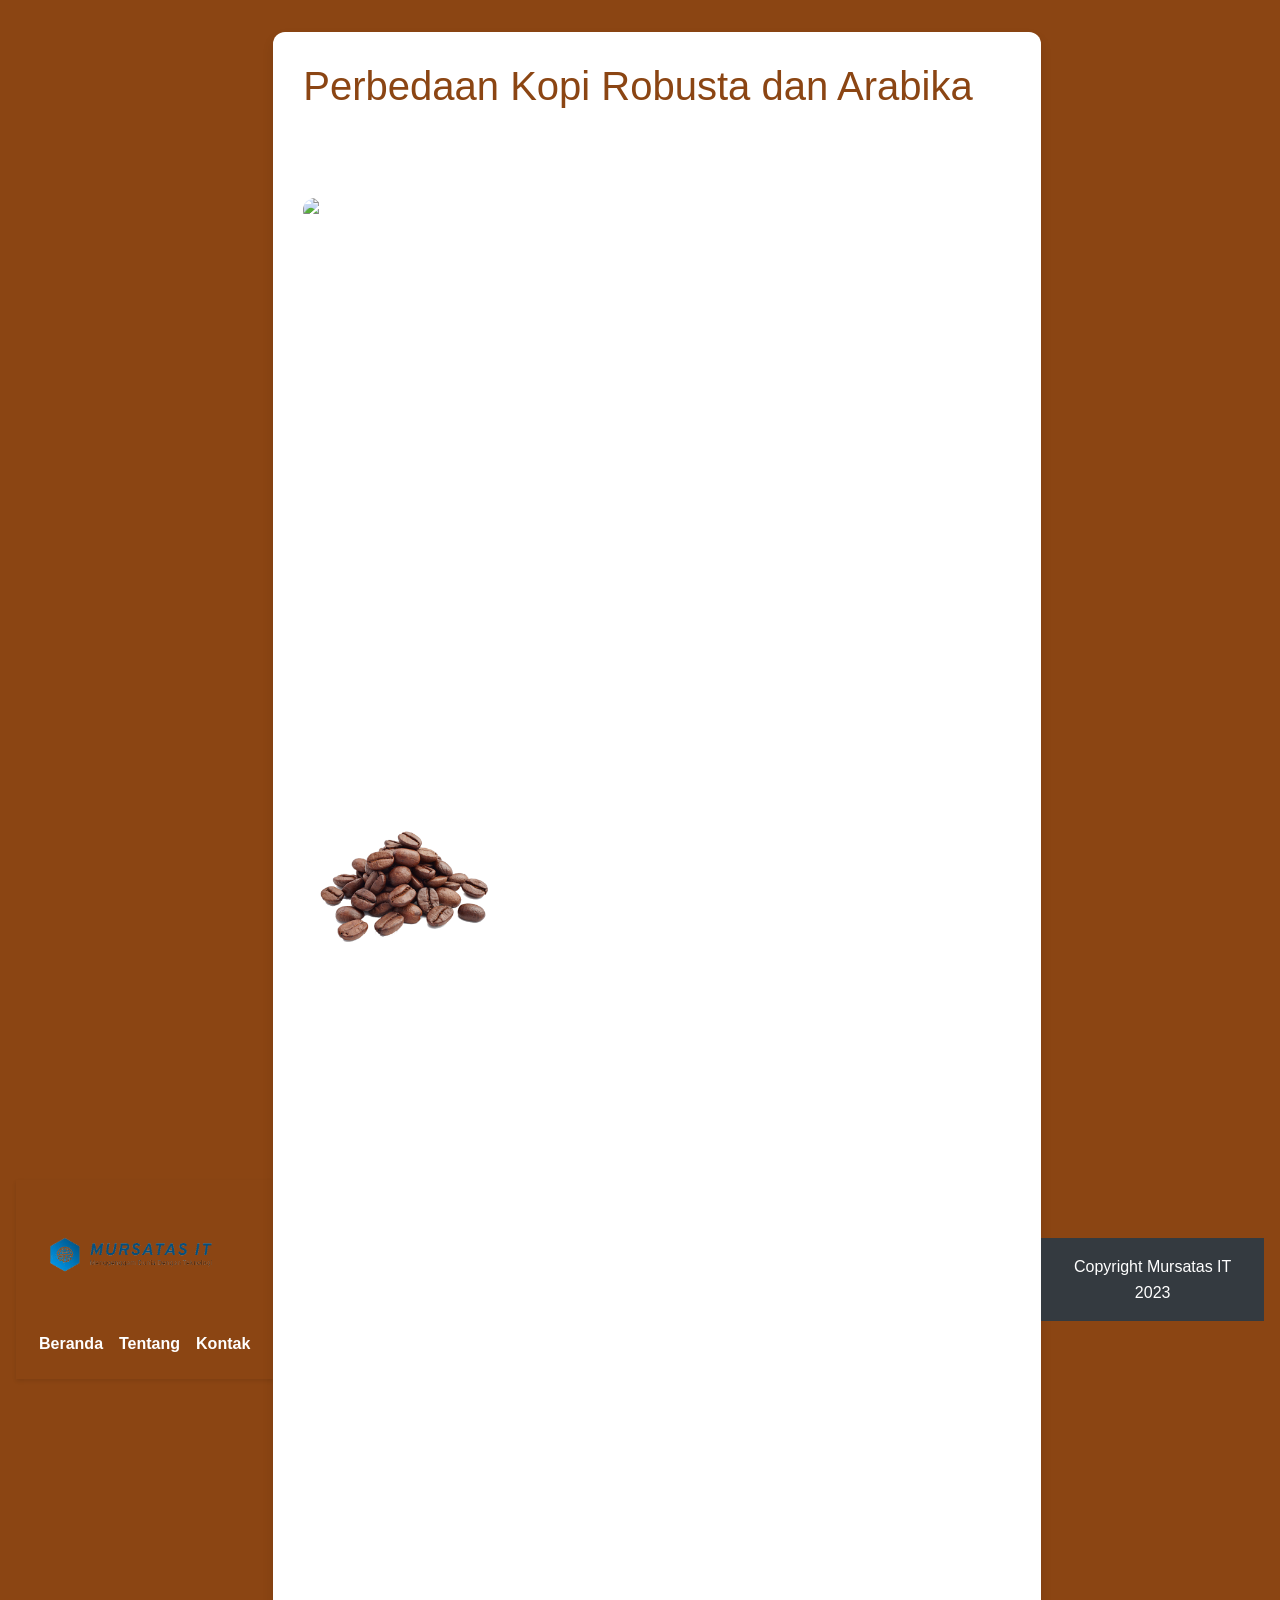
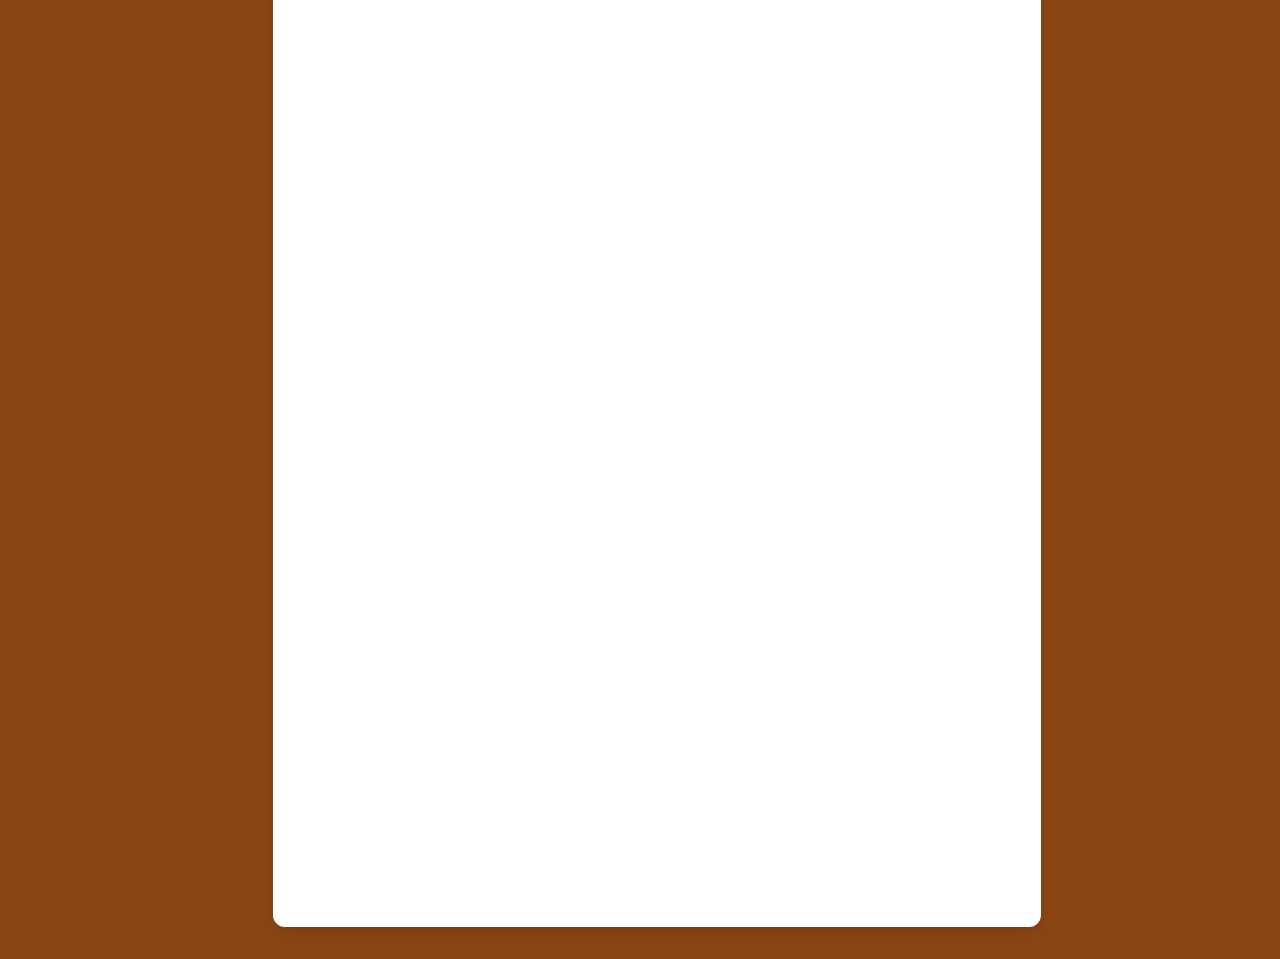
==== index.html @ 6120278c "Add files via upload" ====
<!DOCTYPE html>
<html lang="en">

<head>
    <meta charset="UTF-8">
    <meta name="viewport" content="width=device-width, initial-scale=1.0">
    <title>Perbedaan Kopi Robusta dan Arabika</title>
    <link rel="stylesheet" href="https://stackpath.bootstrapcdn.com/bootstrap/4.5.0/css/bootstrap.min.css" />
    <meta name="viewport" content="width=device-width, initial-scale=1.0">
    <link rel="stylesheet" href="style.css" />
</head>

<body>
    <!-- Navbar -->
    <nav class="navbar navbar-expand-md">
        <nav a class="d-block mx-auto">
            <img src="Mursatas IT.png" width="200" height="200">
            </a>
            <button class="navbar-toggler" type="button" data-toggle="collapse" data-target="#mainNav">
                <span class="navbar-toggler-icon"></span>
            </button>
            <div class="collapse navbar-collapse" id="mainNav">
                <ul class="navbar-nav ml-auto">
                    <li class="nav-item">
                        <a class="nav-link" href="artikel.html">Beranda</a>
                    </li>
                    <li class="nav-item">
                        <a class="nav-link" href="tentang_kami.html">Tentang</a>
                    </li>
                    <li class="nav-item">
                        <a class="nav-link" href="kontak.html">Kontak</a>
                    </li>
                </ul>
            </div>
        </nav>
        <!-- Konten -->
        <div class="container mt-4 mb-4">
            <!-- Konten Postingan -->
            <div class="d-flex flex-column flex-md-row">
                <div class="col-md-12">
                    <h1>Perbedaan Kopi Robusta dan Arabika</h1>
                    <p>
                    <h3>Apa Itu Kopi Robusta?</h3>
                    <p>
                        <img src="robusta.png" alt="Kopi Robusta" width="200" height="300">
                    </p>
                    Kopi Robusta adalah salah satu dari dua jenis biji kopi yang banyak ditemui di Indonesia. Robusta
                    ini ternyata bukan jalur murni lho, melainkan hasil persilangan antara beberapa varietas dengan
                    Coffea canephora sebagai jenis dominannya. Nama “robusta” sendiri berasal dari salah satu
                    karakteristik yang dimilikinya yaitu “kuat” yang merupakan terjemahan dari kata bahasa Inggris
                    robust.

                    Dengan kata lain, dibandingkan dengan jenis lainnya kopi Robusta punya rasa yang kuat atau sensasi
                    pahitnya lebih tajam. Kadar kafeinnya juga lebih tinggi jika dibandingkan dengan jenis populer lain,
                    yaitu sebesar 2,7%. Ini juga yang jadi alasan kenapa para pecinta kopi kelas berat sering memesan
                    kopi Robusta dan variasi menunya.
                    </p>
                    <!-- Menambahkan konten baru -->
                    <h3>Perbedaan Rasa Kopi Arabika vs Kopi Robusta</h3>
                    <p>
                        Saat mendengar Arabika dan Robusta, apa yang ada di benak Anda?
                        Biasanya, kami akan mendapatkan jawaban seperti ini: “Arabika itu manis, Robusta itu pahit,”
                        atau
                        “Arabika itu harganya mahal, kalau Robusta lebih murah.”
                    </p>
                    <p>
                        Kedua jawaban di atas memang benar adanya. Sebenarnya, apa yang membuat Arabika dan Robusta
                        begitu
                        berbeda? Kali ini kami akan mengulas lebih dalam soal perbedaan kedua jenis kopi ini.
                    </p>
                    <!-- Melanjutkan konten baru -->
                    <h3>Kopi Arabika</h3>
                    <p>
                    <p>
                        <img src="arabika.png" alt="Kopi Arabika" width="200" height="300">
                    </p>
                    Jangan tertipu dengan namanya, Arabika adalah jenis kopi yang berasal dari dataran tinggi Ethiopia
                    Barat. Kenapa namanya disebut Arabika? Menurut sebuah sumber, kopi ini dinamakan Arabika karena pada
                    abad ke-7, biji kopi ini dibawa sebuah daerah dataran rendah di Arab.
                    </p>
                    <!-- Lanjutan konten Arabika -->
                    <h3>Cara Menikmati Kopi Arabika</h3>
                    <p>
                        Kopi Arabika, dengan rasa manis dan kompleksnya, menjadi favorit di kalangan pecinta kopi. Untuk
                        menikmati kopi
                        Arabika yang sempurna, berikut adalah beberapa langkah sederhana yang dapat Anda ikuti:
                    </p>
                    <ol>
                        <li>Pilih biji kopi Arabika berkualitas tinggi dengan karakteristik rasa yang sesuai dengan
                            preferensi
                            Anda.</li>
                        <li>Giling biji kopi sebelum digunakan untuk mendapatkan kesegaran rasa yang optimal.</li>
                        <li>Seduh kopi menggunakan metode yang Anda sukai, seperti pour-over, french press, atau
                            espresso.
                        </li>
                        <li>Perhatikan suhu air dan waktu ekstraksi untuk menciptakan kopi dengan cita rasa yang
                            seimbang.
                        </li>
                        <li>Nikmati secangkir kopi Arabika dengan kesadaran penuh, nikmati setiap nuansa rasa yang
                            ditawarkan.</li>
                    </ol>

                    <h3>Fakta Menarik tentang Kopi Arabika</h3>
                    <p>
                        Beberapa fakta menarik tentang kopi Arabika yang mungkin belum Anda ketahui:
                    </p>
                    <ul>
                        <li>Arabika memiliki kadar kafein
                            <h3>Bagaimana dengan Kopi Robusta?</h3>
                            <p>
                                Berbeda dengan Arabika, kopi Robusta memiliki karakteristik yang mencirikan kekuatan dan
                                keberanian. Meskipun sering dianggap sebagai kopi dengan rasa yang lebih pahit, Robusta
                                memiliki penggemar setia yang menghargai kekhasannya.
                            </p>
                            <h3>Cara Menikmati Kopi Robusta</h3>
                            <p>
                                Bagi pencinta kopi yang menyukai kekuatan dan keintiman rasa, kopi Robusta bisa menjadi
                                pilihan yang memuaskan. Berikut adalah beberapa tips untuk menikmati kopi Robusta dengan
                                baik:
                            </p>
                            <ol>
                                <li>Pilih biji kopi Robusta berkualitas tinggi untuk mendapatkan pengalaman rasa yang
                                    terbaik.</li>
                                <li>Gunakan gilingan yang tepat sesuai dengan metode penyeduhan yang Anda pilih.</li>
                                <li>Eksplorasi berbagai metode penyeduhan seperti espresso, moka pot, atau kopi tubruk
                                    untuk
                                    mendapatkan rasa yang sesuai dengan selera Anda.</li>
                                <li>Perhatikan proporsi antara kopi dan air serta suhu air saat menyeduh untuk
                                    menghasilkan
                                    rasa yang seimbang.</li>
                                <li>Nikmati keberanian dan kekhasan rasa kopi Robusta dengan penuh penghayatan.</li>
                            </ol>
                            <h3>Fakta Menarik tentang Kopi Robusta</h3>
                            <p>
                                Untuk lebih mengenal kopi Robusta, berikut beberapa fakta menarik yang mungkin akan
                                membuat
                                Anda mengapresiasi jenis kopi ini lebih baik:
                            </p>
                            <ul>
                                <li>Robusta memiliki kadar kafein lebih tinggi dibandingkan Arabika, memberikan efek
                                    stimulan yang lebih kuat.</li>
                                <li>Kopi Robusta cenderung memiliki tingkat keasaman yang lebih rendah, menjadikannya
                                    pilihan yang cocok untuk mereka yang menyukai rasa pahit yang khas.</li>
                                <li>Biji kopi Robusta berbentuk bulat dan ukurannya lebih kecil dibandingkan dengan biji
                                    kopi Arabika.</li>
                                <li>Meskipun seringkali dianggap sebagai kopi yang lebih terjangkau, kualitas kopi
                                    Robusta
                                    yang baik tetap dapat memberikan pengalaman kopi yang memuaskan.</li>
                            </ul>
                            <p>
                                Dengan memahami perbedaan dan karakteristik unik antara kopi Arabika dan Robusta, Anda
                                dapat
                                membuat pilihan yang sesuai dengan preferensi rasa pribadi Anda. Apakah Anda lebih
                                menyukai
                                kompleksitas rasa kopi Arabika yang manis atau kekuatan pahit khas kopi Robusta, dunia
                                kopi
                                menyajikan berbagai pilihan yang dapat disesuaikan dengan selera masing-masing.
                            </p>
                </div>
            </div>
        </div>

        </div>
        <!-- Footer -->
        <footer class="bg-dark text-white text-center p-3">
            <p class="mb-0">Copyright Mursatas IT 2023</p>
        </footer>
        <script src="https://code.jquery.com/jquery-3.5.1.slim.min.js"></script>
        <script src="https://cdn.jsdelivr.net/npm/@popperjs/core@2.9.2/dist/umd/popper.min.js"></script>
        <script src="https://stackpath.bootstrapcdn.com/bootstrap/4.5.0/js/bootstrap.min.js"></script>
</body>

</html>
---- style.css ----
body {
    font-family: 'Arial', sans-serif;  
    margin: 0;
    padding: 0;  
  }
  
  nav {
    background-color: #8B4513;
    color: white;
    padding: 15px;
    box-shadow: 0 2px 4px rgba(0, 0, 0, 0.1);
  }
  
  nav a {
    color: white;
    text-decoration: none;  
    font-weight: bold;
    transition: color 0.3s ease;
  }
  
  nav a:hover {
    color: #ffc107;  
  }
  
  .container {
    background-color: white;
    padding: 30px 15px;
    border-radius: 12px;
    box-shadow: 0 6px 12px rgba(0, 0, 0, 0.1);
    margin: 30px auto;
    max-width: 768px;  
  }
  
  .container h1 {
    color: #8B4513;  
  }
  
  footer {
    background-color: #8B4513;
    color: white; 
    padding: 15px;
    text-align: center;   
  }
  
  @media (max-width: 768px) {
  
    nav {
      text-align: center;
    }
    
    nav a {
      display: block;
      margin: 10px auto;
    }
  
  }  
  
  img {
    max-width: 100%;
    height: auto;
    border-radius: 12px;
    margin: 30px 0;  
  }
  
  p {
    line-height: 1.6;
  }
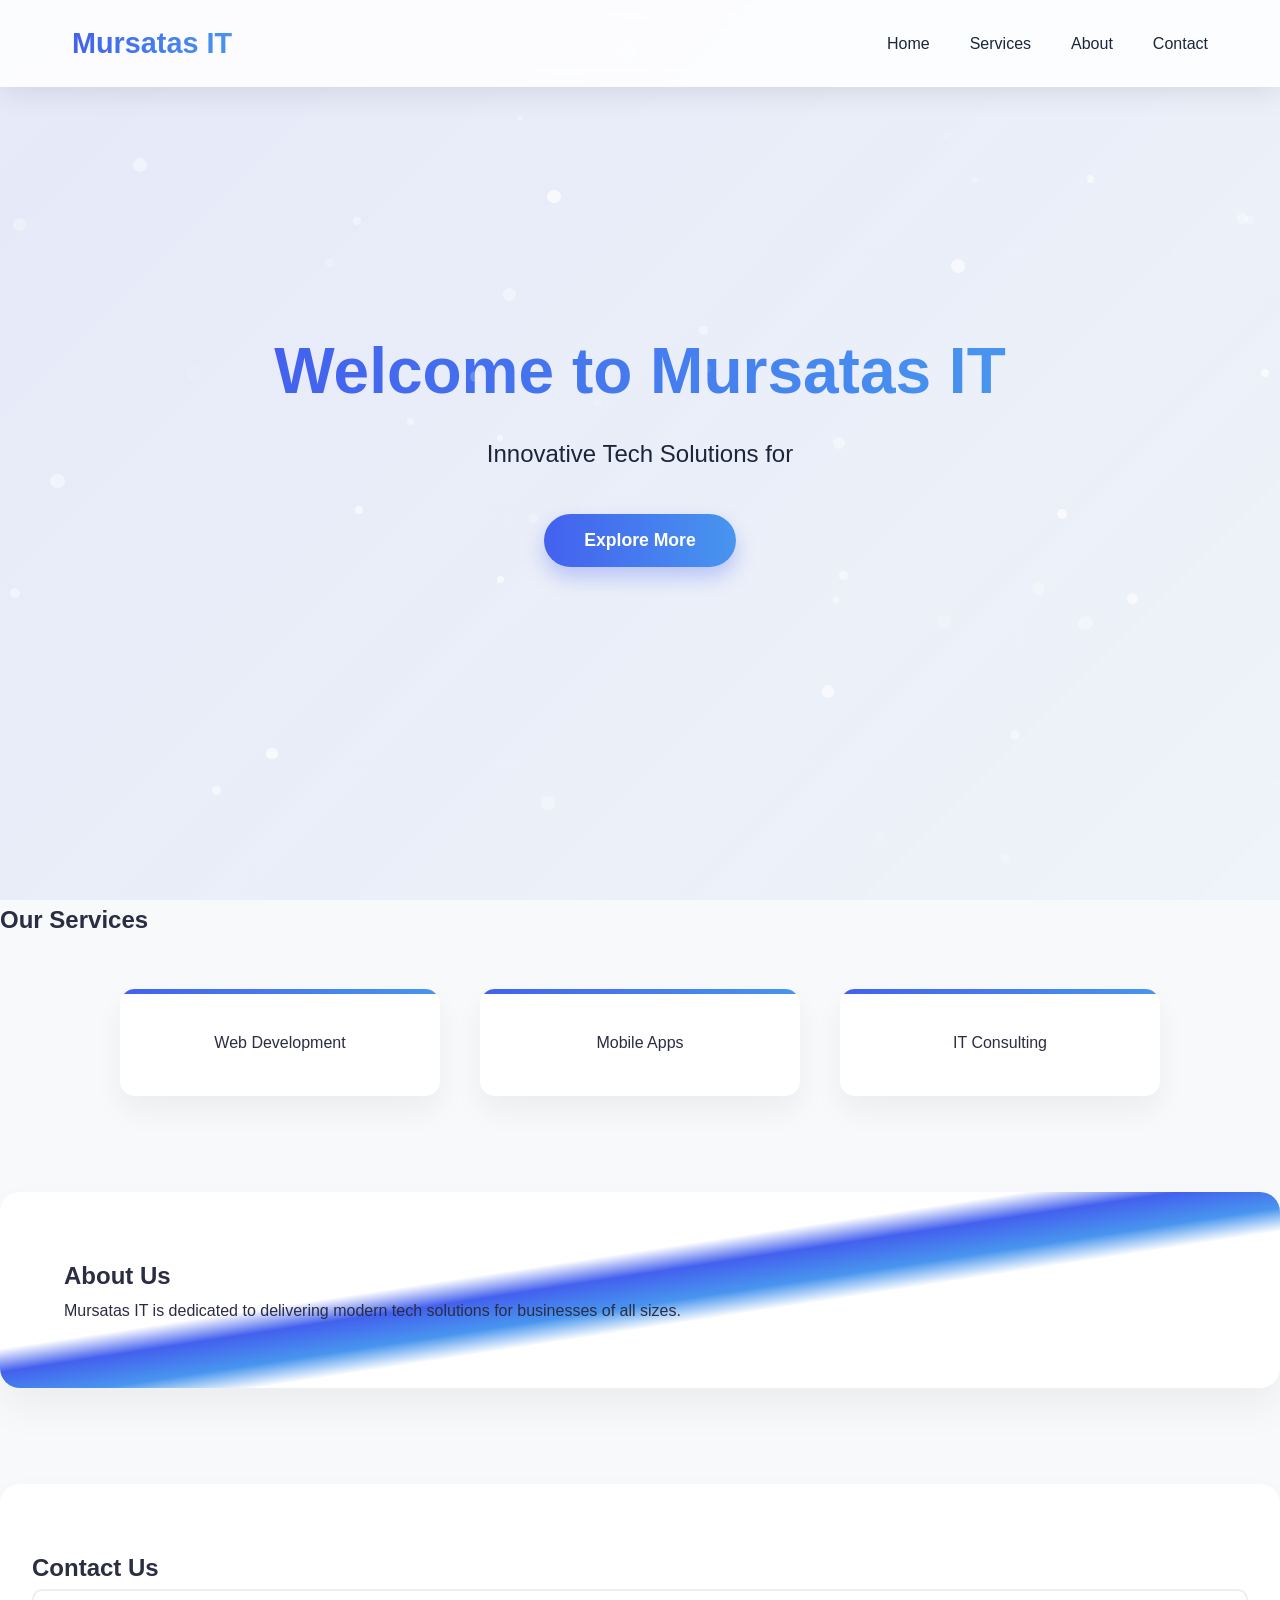
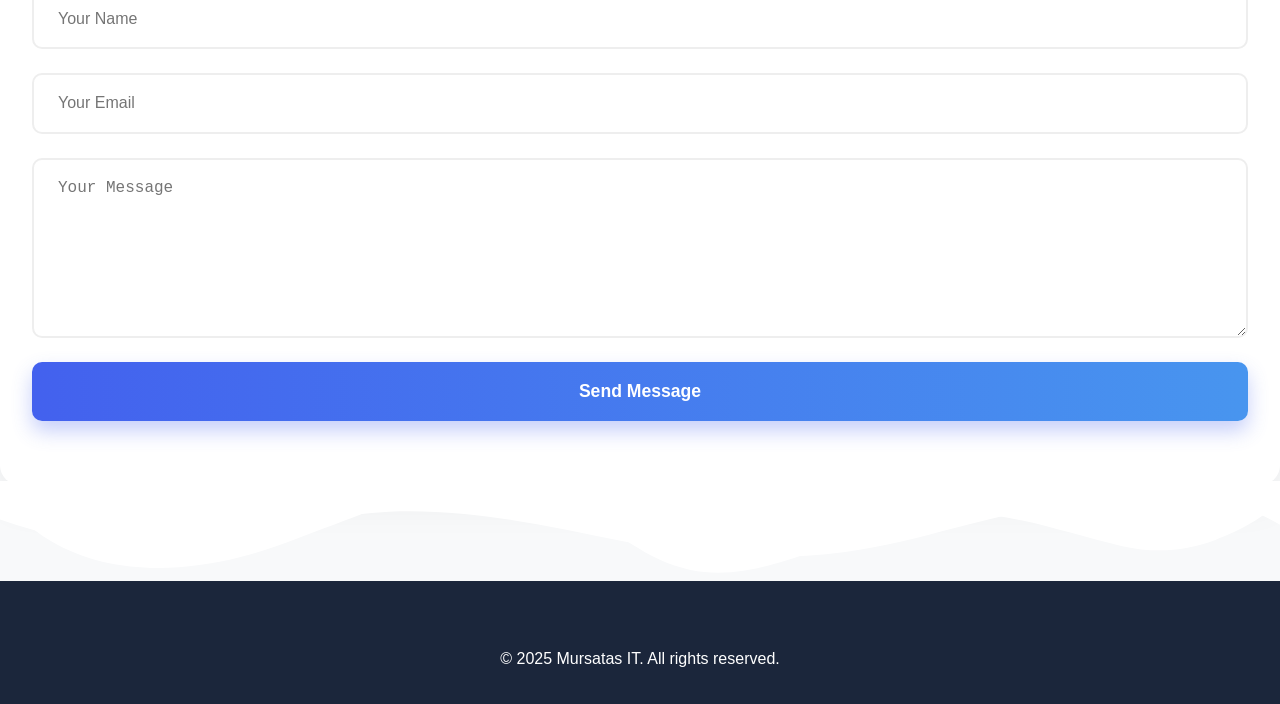
==== commit 368ea406: "Add files via upload" ====
--- a/index.html
+++ b/index.html
@@ -1,173 +1,44 @@
-<!DOCTYPE html>
-<html lang="en">
-
-<head>
-    <meta charset="UTF-8">
-    <meta name="viewport" content="width=device-width, initial-scale=1.0">
-    <title>Perbedaan Kopi Robusta dan Arabika</title>
-    <link rel="stylesheet" href="https://stackpath.bootstrapcdn.com/bootstrap/4.5.0/css/bootstrap.min.css" />
-    <meta name="viewport" content="width=device-width, initial-scale=1.0">
-    <link rel="stylesheet" href="style.css" />
-</head>
-
-<body>
-    <!-- Navbar -->
-    <nav class="navbar navbar-expand-md">
-        <nav a class="d-block mx-auto">
-            <img src="Mursatas IT.png" width="200" height="200">
-            </a>
-            <button class="navbar-toggler" type="button" data-toggle="collapse" data-target="#mainNav">
-                <span class="navbar-toggler-icon"></span>
-            </button>
-            <div class="collapse navbar-collapse" id="mainNav">
-                <ul class="navbar-nav ml-auto">
-                    <li class="nav-item">
-                        <a class="nav-link" href="artikel.html">Beranda</a>
-                    </li>
-                    <li class="nav-item">
-                        <a class="nav-link" href="tentang_kami.html">Tentang</a>
-                    </li>
-                    <li class="nav-item">
-                        <a class="nav-link" href="kontak.html">Kontak</a>
-                    </li>
-                </ul>
-            </div>
-        </nav>
-        <!-- Konten -->
-        <div class="container mt-4 mb-4">
-            <!-- Konten Postingan -->
-            <div class="d-flex flex-column flex-md-row">
-                <div class="col-md-12">
-                    <h1>Perbedaan Kopi Robusta dan Arabika</h1>
-                    <p>
-                    <h3>Apa Itu Kopi Robusta?</h3>
-                    <p>
-                        <img src="robusta.png" alt="Kopi Robusta" width="200" height="300">
-                    </p>
-                    Kopi Robusta adalah salah satu dari dua jenis biji kopi yang banyak ditemui di Indonesia. Robusta
-                    ini ternyata bukan jalur murni lho, melainkan hasil persilangan antara beberapa varietas dengan
-                    Coffea canephora sebagai jenis dominannya. Nama “robusta” sendiri berasal dari salah satu
-                    karakteristik yang dimilikinya yaitu “kuat” yang merupakan terjemahan dari kata bahasa Inggris
-                    robust.
-
-                    Dengan kata lain, dibandingkan dengan jenis lainnya kopi Robusta punya rasa yang kuat atau sensasi
-                    pahitnya lebih tajam. Kadar kafeinnya juga lebih tinggi jika dibandingkan dengan jenis populer lain,
-                    yaitu sebesar 2,7%. Ini juga yang jadi alasan kenapa para pecinta kopi kelas berat sering memesan
-                    kopi Robusta dan variasi menunya.
-                    </p>
-                    <!-- Menambahkan konten baru -->
-                    <h3>Perbedaan Rasa Kopi Arabika vs Kopi Robusta</h3>
-                    <p>
-                        Saat mendengar Arabika dan Robusta, apa yang ada di benak Anda?
-                        Biasanya, kami akan mendapatkan jawaban seperti ini: “Arabika itu manis, Robusta itu pahit,”
-                        atau
-                        “Arabika itu harganya mahal, kalau Robusta lebih murah.”
-                    </p>
-                    <p>
-                        Kedua jawaban di atas memang benar adanya. Sebenarnya, apa yang membuat Arabika dan Robusta
-                        begitu
-                        berbeda? Kali ini kami akan mengulas lebih dalam soal perbedaan kedua jenis kopi ini.
-                    </p>
-                    <!-- Melanjutkan konten baru -->
-                    <h3>Kopi Arabika</h3>
-                    <p>
-                    <p>
-                        <img src="arabika.png" alt="Kopi Arabika" width="200" height="300">
-                    </p>
-                    Jangan tertipu dengan namanya, Arabika adalah jenis kopi yang berasal dari dataran tinggi Ethiopia
-                    Barat. Kenapa namanya disebut Arabika? Menurut sebuah sumber, kopi ini dinamakan Arabika karena pada
-                    abad ke-7, biji kopi ini dibawa sebuah daerah dataran rendah di Arab.
-                    </p>
-                    <!-- Lanjutan konten Arabika -->
-                    <h3>Cara Menikmati Kopi Arabika</h3>
-                    <p>
-                        Kopi Arabika, dengan rasa manis dan kompleksnya, menjadi favorit di kalangan pecinta kopi. Untuk
-                        menikmati kopi
-                        Arabika yang sempurna, berikut adalah beberapa langkah sederhana yang dapat Anda ikuti:
-                    </p>
-                    <ol>
-                        <li>Pilih biji kopi Arabika berkualitas tinggi dengan karakteristik rasa yang sesuai dengan
-                            preferensi
-                            Anda.</li>
-                        <li>Giling biji kopi sebelum digunakan untuk mendapatkan kesegaran rasa yang optimal.</li>
-                        <li>Seduh kopi menggunakan metode yang Anda sukai, seperti pour-over, french press, atau
-                            espresso.
-                        </li>
-                        <li>Perhatikan suhu air dan waktu ekstraksi untuk menciptakan kopi dengan cita rasa yang
-                            seimbang.
-                        </li>
-                        <li>Nikmati secangkir kopi Arabika dengan kesadaran penuh, nikmati setiap nuansa rasa yang
-                            ditawarkan.</li>
-                    </ol>
-
-                    <h3>Fakta Menarik tentang Kopi Arabika</h3>
-                    <p>
-                        Beberapa fakta menarik tentang kopi Arabika yang mungkin belum Anda ketahui:
-                    </p>
-                    <ul>
-                        <li>Arabika memiliki kadar kafein
-                            <h3>Bagaimana dengan Kopi Robusta?</h3>
-                            <p>
-                                Berbeda dengan Arabika, kopi Robusta memiliki karakteristik yang mencirikan kekuatan dan
-                                keberanian. Meskipun sering dianggap sebagai kopi dengan rasa yang lebih pahit, Robusta
-                                memiliki penggemar setia yang menghargai kekhasannya.
-                            </p>
-                            <h3>Cara Menikmati Kopi Robusta</h3>
-                            <p>
-                                Bagi pencinta kopi yang menyukai kekuatan dan keintiman rasa, kopi Robusta bisa menjadi
-                                pilihan yang memuaskan. Berikut adalah beberapa tips untuk menikmati kopi Robusta dengan
-                                baik:
-                            </p>
-                            <ol>
-                                <li>Pilih biji kopi Robusta berkualitas tinggi untuk mendapatkan pengalaman rasa yang
-                                    terbaik.</li>
-                                <li>Gunakan gilingan yang tepat sesuai dengan metode penyeduhan yang Anda pilih.</li>
-                                <li>Eksplorasi berbagai metode penyeduhan seperti espresso, moka pot, atau kopi tubruk
-                                    untuk
-                                    mendapatkan rasa yang sesuai dengan selera Anda.</li>
-                                <li>Perhatikan proporsi antara kopi dan air serta suhu air saat menyeduh untuk
-                                    menghasilkan
-                                    rasa yang seimbang.</li>
-                                <li>Nikmati keberanian dan kekhasan rasa kopi Robusta dengan penuh penghayatan.</li>
-                            </ol>
-                            <h3>Fakta Menarik tentang Kopi Robusta</h3>
-                            <p>
-                                Untuk lebih mengenal kopi Robusta, berikut beberapa fakta menarik yang mungkin akan
-                                membuat
-                                Anda mengapresiasi jenis kopi ini lebih baik:
-                            </p>
-                            <ul>
-                                <li>Robusta memiliki kadar kafein lebih tinggi dibandingkan Arabika, memberikan efek
-                                    stimulan yang lebih kuat.</li>
-                                <li>Kopi Robusta cenderung memiliki tingkat keasaman yang lebih rendah, menjadikannya
-                                    pilihan yang cocok untuk mereka yang menyukai rasa pahit yang khas.</li>
-                                <li>Biji kopi Robusta berbentuk bulat dan ukurannya lebih kecil dibandingkan dengan biji
-                                    kopi Arabika.</li>
-                                <li>Meskipun seringkali dianggap sebagai kopi yang lebih terjangkau, kualitas kopi
-                                    Robusta
-                                    yang baik tetap dapat memberikan pengalaman kopi yang memuaskan.</li>
-                            </ul>
-                            <p>
-                                Dengan memahami perbedaan dan karakteristik unik antara kopi Arabika dan Robusta, Anda
-                                dapat
-                                membuat pilihan yang sesuai dengan preferensi rasa pribadi Anda. Apakah Anda lebih
-                                menyukai
-                                kompleksitas rasa kopi Arabika yang manis atau kekuatan pahit khas kopi Robusta, dunia
-                                kopi
-                                menyajikan berbagai pilihan yang dapat disesuaikan dengan selera masing-masing.
-                            </p>
-                </div>
-            </div>
-        </div>
-
-        </div>
-        <!-- Footer -->
-        <footer class="bg-dark text-white text-center p-3">
-            <p class="mb-0">Copyright Mursatas IT 2023</p>
-        </footer>
-        <script src="https://code.jquery.com/jquery-3.5.1.slim.min.js"></script>
-        <script src="https://cdn.jsdelivr.net/npm/@popperjs/core@2.9.2/dist/umd/popper.min.js"></script>
-        <script src="https://stackpath.bootstrapcdn.com/bootstrap/4.5.0/js/bootstrap.min.js"></script>
-</body>
-
+<!-- index.html --><!DOCTYPE html><html lang="en">
+<head>
+  <meta charset="UTF-8" />
+  <meta name="viewport" content="width=device-width, initial-scale=1.0" />
+  <title>Mursatas IT</title>
+  <link rel="stylesheet" href="styles.css" />
+</head>
+<body>
+  <header>
+    <nav>
+      <div class="logo">Mursatas IT</div>
+      <ul class="nav-links">
+        <li><a href="#home">Home</a></li>
+        <li><a href="#services">Services</a></li>
+        <li><a href="#about">About</a></li>
+        <li><a href="#contact">Contact</a></li>
+      </ul>
+    </nav>
+  </header>  <section id="home" class="hero">
+    <h1>Welcome to Mursatas IT</h1>
+    <p>Innovative Tech Solutions for Your Business</p>
+    <button onclick="scrollToSection('services')">Explore More</button>
+  </section>  <section id="services">
+    <h2>Our Services</h2>
+    <div class="cards">
+      <div class="card">Web Development</div>
+      <div class="card">Mobile Apps</div>
+      <div class="card">IT Consulting</div>
+    </div>
+  </section>  <section id="about">
+    <h2>About Us</h2>
+    <p>Mursatas IT is dedicated to delivering modern tech solutions for businesses of all sizes.</p>
+  </section>  <section id="contact">
+    <h2>Contact Us</h2>
+    <form>
+      <input type="text" placeholder="Your Name" required />
+      <input type="email" placeholder="Your Email" required />
+      <textarea placeholder="Your Message" required></textarea>
+      <button type="submit">Send Message</button>
+    </form>
+  </section>  <footer>
+    <p>&copy; 2025 Mursatas IT. All rights reserved.</p>
+  </footer>  <script src="script.js"></script></body>
 </html>
--- a/styles.css
+++ b/styles.css
@@ -0,0 +1,416 @@
+/* Modern Reset & Base Styles */
+:root {
+  --primary: #4361ee;
+  --secondary: #3f37c9;
+  --accent: #4895ef;
+  --dark: #1b263b;
+  --light: #f8f9fa;
+  --success: #4cc9f0;
+  --text: #2b2d42;
+}
+
+* {
+  margin: 0;
+  padding: 0;
+  box-sizing: border-box;
+}
+
+html {
+  scroll-behavior: smooth;
+}
+
+body {
+  font-family: 'Poppins', sans-serif;
+  line-height: 1.7;
+  color: var(--text);
+  background-color: var(--light);
+  overflow-x: hidden;
+}
+
+/* Animated Background */
+body::before {
+  content: '';
+  position: fixed;
+  top: 0;
+  left: 0;
+  width: 100%;
+  height: 100%;
+  background: linear-gradient(135deg, 
+              rgba(67, 97, 238, 0.1) 0%, 
+              rgba(72, 149, 239, 0.05) 100%);
+  z-index: -1;
+}
+
+/* Header with Glass Morphism */
+header {
+  background: rgba(255, 255, 255, 0.85);
+  backdrop-filter: blur(10px);
+  -webkit-backdrop-filter: blur(10px);
+  box-shadow: 0 4px 30px rgba(0, 0, 0, 0.1);
+  color: var(--dark);
+  padding: 1.2rem 0;
+  position: fixed;
+  width: 100%;
+  top: 0;
+  z-index: 1000;
+  transition: all 0.3s ease;
+}
+
+header.scrolled {
+  padding: 0.8rem 0;
+  box-shadow: 0 10px 30px rgba(0, 0, 0, 0.1);
+}
+
+nav {
+  display: flex;
+  justify-content: space-between;
+  align-items: center;
+  max-width: 1200px;
+  margin: 0 auto;
+  padding: 0 2rem;
+}
+
+.logo {
+  font-size: 1.8rem;
+  font-weight: 700;
+  background: linear-gradient(to right, var(--primary), var(--accent));
+  -webkit-background-clip: text;
+  background-clip: text;
+  color: transparent;
+  transition: all 0.3s ease;
+}
+
+.nav-links {
+  display: flex;
+  list-style: none;
+}
+
+.nav-links li {
+  margin-left: 2.5rem;
+  position: relative;
+}
+
+.nav-links a {
+  color: var(--dark);
+  text-decoration: none;
+  font-weight: 500;
+  transition: all 0.3s ease;
+  position: relative;
+}
+
+.nav-links a::after {
+  content: '';
+  position: absolute;
+  width: 0;
+  height: 2px;
+  bottom: -4px;
+  left: 0;
+  background: var(--primary);
+  transition: width 0.3s ease;
+}
+
+.nav-links a:hover::after,
+.nav-links a.active::after {
+  width: 100%;
+}
+
+/* Hero Section with Particles */
+.hero {
+  height: 100vh;
+  display: flex;
+  flex-direction: column;
+  justify-content: center;
+  align-items: center;
+  text-align: center;
+  position: relative;
+  overflow: hidden;
+  padding: 0 1rem;
+}
+
+.hero-content {
+  max-width: 800px;
+  z-index: 2;
+}
+
+.hero h1 {
+  font-size: 4rem;
+  margin-bottom: 1.5rem;
+  background: linear-gradient(to right, var(--primary), var(--accent));
+  -webkit-background-clip: text;
+  background-clip: text;
+  color: transparent;
+  line-height: 1.2;
+}
+
+.hero p {
+  font-size: 1.5rem;
+  margin-bottom: 2.5rem;
+  color: var(--dark);
+}
+
+.hero button {
+  padding: 1rem 2.5rem;
+  background: linear-gradient(to right, var(--primary), var(--accent));
+  color: white;
+  border: none;
+  border-radius: 50px;
+  font-size: 1.1rem;
+  font-weight: 600;
+  cursor: pointer;
+  transition: all 0.3s ease;
+  box-shadow: 0 10px 20px rgba(67, 97, 238, 0.3);
+  position: relative;
+  overflow: hidden;
+  z-index: 1;
+}
+
+.hero button::before {
+  content: '';
+  position: absolute;
+  top: 0;
+  left: 0;
+  width: 0;
+  height: 100%;
+  background: linear-gradient(to right, var(--secondary), var(--primary));
+  transition: width 0.3s ease;
+  z-index: -1;
+}
+
+.hero button:hover::before {
+  width: 100%;
+}
+
+/* Animated Cards */
+.cards {
+  display: flex;
+  justify-content: center;
+  flex-wrap: wrap;
+  gap: 2.5rem;
+  margin-top: 3rem;
+}
+
+.card {
+  background: white;
+  border-radius: 15px;
+  padding: 2.5rem;
+  width: 320px;
+  text-align: center;
+  box-shadow: 0 15px 30px rgba(0, 0, 0, 0.05);
+  transition: all 0.4s cubic-bezier(0.175, 0.885, 0.32, 1.275);
+  position: relative;
+  overflow: hidden;
+  z-index: 1;
+}
+
+.card::before {
+  content: '';
+  position: absolute;
+  top: 0;
+  left: 0;
+  width: 100%;
+  height: 5px;
+  background: linear-gradient(to right, var(--primary), var(--accent));
+}
+
+.card:hover {
+  transform: translateY(-10px) scale(1.03);
+  box-shadow: 0 20px 40px rgba(0, 0, 0, 0.1);
+}
+
+.card h3 {
+  font-size: 1.8rem;
+  margin-bottom: 1rem;
+  color: var(--dark);
+}
+
+.card p {
+  color: #666;
+  margin-bottom: 1.5rem;
+}
+
+/* About Section with Animated Border */
+#about {
+  position: relative;
+  background: white;
+  border-radius: 20px;
+  box-shadow: 0 20px 40px rgba(0, 0, 0, 0.05);
+  margin: 6rem auto;
+  padding: 4rem;
+  overflow: hidden;
+}
+
+#about::before {
+  content: '';
+  position: absolute;
+  top: -50%;
+  left: -50%;
+  width: 200%;
+  height: 200%;
+  background: linear-gradient(
+    to bottom right,
+    transparent 45%,
+    var(--primary) 48%,
+    var(--accent) 52%,
+    transparent 55%
+  );
+  animation: rotate 10s linear infinite;
+  z-index: -1;
+}
+
+@keyframes rotate {
+  0% { transform: rotate(0deg); }
+  100% { transform: rotate(360deg); }
+}
+
+/* Modern Contact Form */
+#contact {
+  background: white;
+  border-radius: 20px;
+  box-shadow: 0 20px 40px rgba(0, 0, 0, 0.05);
+  padding: 4rem 2rem;
+  margin: 4rem auto;
+}
+
+.form-container {
+  max-width: 600px;
+  margin: 0 auto;
+  position: relative;
+}
+
+.form-container::before {
+  content: '';
+  position: absolute;
+  top: -10px;
+  left: -10px;
+  right: -10px;
+  bottom: -10px;
+  background: linear-gradient(45deg, var(--primary), var(--accent), var(--success));
+  z-index: -1;
+  border-radius: 25px;
+  opacity: 0.7;
+  filter: blur(10px);
+}
+
+form {
+  display: flex;
+  flex-direction: column;
+  gap: 1.5rem;
+}
+
+.input-group {
+  position: relative;
+}
+
+form input,
+form textarea {
+  width: 100%;
+  padding: 1.2rem 1.5rem;
+  border: 2px solid #eee;
+  border-radius: 10px;
+  font-size: 1rem;
+  transition: all 0.3s ease;
+  background: rgba(255, 255, 255, 0.9);
+}
+
+form input:focus,
+form textarea:focus {
+  border-color: var(--primary);
+  box-shadow: 0 0 0 3px rgba(67, 97, 238, 0.2);
+  outline: none;
+}
+
+form textarea {
+  min-height: 180px;
+  resize: vertical;
+}
+
+form button {
+  padding: 1.2rem;
+  background: linear-gradient(to right, var(--primary), var(--accent));
+  color: white;
+  border: none;
+  border-radius: 10px;
+  font-size: 1.1rem;
+  font-weight: 600;
+  cursor: pointer;
+  transition: all 0.3s ease;
+  box-shadow: 0 10px 20px rgba(67, 97, 238, 0.3);
+  position: relative;
+  overflow: hidden;
+}
+
+form button:hover {
+  transform: translateY(-3px);
+  box-shadow: 0 15px 30px rgba(67, 97, 238, 0.4);
+}
+
+/* Footer with Wave */
+footer {
+  position: relative;
+  background: var(--dark);
+  color: white;
+  text-align: center;
+  padding: 4rem 0 2rem;
+  margin-top: 6rem;
+}
+
+footer::before {
+  content: '';
+  position: absolute;
+  top: -100px;
+  left: 0;
+  width: 100%;
+  height: 100px;
+  background: url('data:image/svg+xml;utf8,<svg viewBox="0 0 1200 120" xmlns="http://www.w3.org/2000/svg" preserveAspectRatio="none"><path d="M0,0V46.29c47.79,22.2,103.59,32.17,158,28,70.36-5.37,136.33-33.31,206.8-37.5C438.64,32.43,512.34,53.67,583,72.05c69.27,18,138.3,24.88,209.4,13.08,36.15-6,69.85-17.84,104.45-29.34C989.49,25,1113-14.29,1200,52.47V0Z" fill="%23ffffff"/><path d="M0,0V15.81C13,36.92,27.64,56.86,47.69,72.05,99.41,111.27,165,111,224.58,91.58c31.15-10.15,60.09-26.07,89.67-39.8,40.92-19,84.73-46,130.83-49.67,36.26-2.85,70.9,9.42,98.6,31.56,31.77,25.39,62.32,62,103.63,73,40.44,10.79,81.35-6.69,119.13-24.28s75.16-39,116.92-43.05c59.73-5.85,113.28,22.88,168.9,38.84,30.2,8.66,59,6.17,87.09-7.5,22.43-10.89,48-26.93,60.65-49.24V0Z" fill="%23ffffff"/></svg>');
+  background-size: cover;
+}
+
+/* Animations */
+@keyframes fadeIn {
+  from { opacity: 0; transform: translateY(20px); }
+  to { opacity: 1; transform: translateY(0); }
+}
+
+section {
+  animation: fadeIn 0.8s ease forwards;
+}
+
+/* Responsive Design */
+@media (max-width: 992px) {
+  .hero h1 {
+    font-size: 3rem;
+  }
+  
+  .hero p {
+    font-size: 1.2rem;
+  }
+}
+
+@media (max-width: 768px) {
+  nav {
+    flex-direction: column;
+    padding: 1rem;
+  }
+
+  .nav-links {
+    margin-top: 1.5rem;
+  }
+
+  .nav-links li {
+    margin: 0 1rem;
+  }
+
+  .hero h1 {
+    font-size: 2.5rem;
+  }
+
+  .cards {
+    flex-direction: column;
+    align-items: center;
+  }
+  
+  #about, #contact {
+    padding: 2rem 1.5rem;
+    margin: 3rem auto;
+  }
+}
